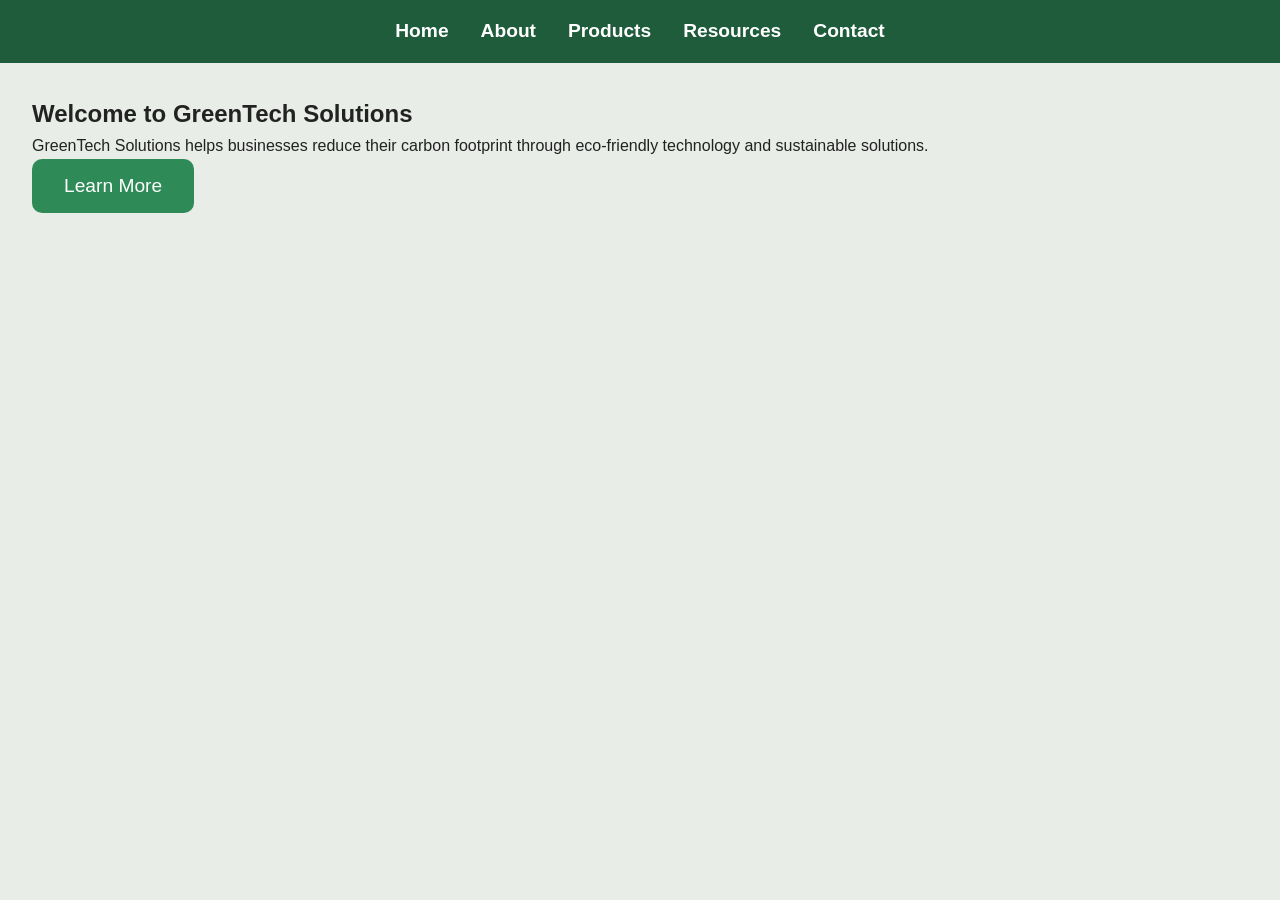
==== index.html @ 8409a85a "added GreenTech final project" ====
<!DOCTYPE html>
<html lang="en">
<head>
    <meta charset="UTF-8">
    <meta name="viewport" content="width=device-width, initial-scale=1.0">
    <title>GreenTech Solutions</title>

    <link rel="stylesheet" href="css/styles.css">
    <script src="js/script.js" defer></script>
</head>
<body>
<header>
    <nav>
        <ul>
            <li><a href="index.html">Home</a></li>
            <li><a href="about.html">About</a></li>
            <li><a href="products.html">Products</a></li>
            <li><a href="resources.html">Resources</a></li>
            <li><a href="contact.html">Contact</a></li>
        </ul>
    </nav>
</header>
<main>

    <section>
        <h1>Welcome to GreenTech Solutions</h1>

        <p>
            GreenTech Solutions helps businesses reduce their carbon
            footprint through eco-friendly technology and sustainable solutions.
        </p>

        <button>Learn More</button>
    </section>

</main>
</body>
</html>
---- css/styles.css ----
* {
    margin: 0;
    padding: 0;
    box-sizing: border-box;
}

body {
    font-family: Arial, sans-serif;
    background-color: #e8ede7;
    color: #222;
    line-height: 1.6;
}

header {
    background-color: #1f5c3b;
    padding: 1rem;
}

nav ul {
    list-style: none;
    display: flex;
    justify-content: center;
    gap: 2rem;
}

nav a {
    color: white;
    text-decoration: none;
    font-weight: bold;
    font-size: 1.2rem;
}

nav a:hover {
    color: #cce3d0;
}

main {
    padding: 2rem;
}

.hero {
    background-color: #f4f4f4;
    padding: 2.5rem;
    border-radius: 15px;
    box-shadow: 0 0 10px rgba(0,0,0,0.1);
    margin-bottom: 3rem;
}

.hero h1 {
    font-size: 2.5rem;
    color: #1f5c3b;
    margin-bottom: 1rem;
}

.hero p {
    font-size: 1.5rem;
    margin-bottom: 1.5rem;
}

button {
    background-color: #2e8b57;
    color: white;
    border: none;
    padding: 1rem 2rem;
    font-size: 1.2rem;
    border-radius: 10px;
    cursor: pointer;
}

button:hover {
    background-color: #256f46;
}

.card-container {
    display: flex;
    gap: 1.5rem;
    margin-top: 1.5rem;
    flex-wrap: wrap;
}

.card {
    flex: 1;
    min-width: 250px;
    background-color: #f4f8f2;
    padding: 1.5rem;
    border-radius: 10px;
    border-left: 5px solid #2e8b57;
}

.card h3 {
    margin-bottom: 1rem;
    color: #1f5c3b;
}

section h2 {
    margin-bottom: 1rem;
    color: #1f5c3b;
    font-size: 2rem;
}

@media (max-width: 768px) {

    nav ul {
        flex-direction: column;
        align-items: center;
    }

    .hero h1 {
        font-size: 2rem;
    }

    .hero p {
        font-size: 1.1rem;
    }


   .search-box {
    width: 100%;
    max-width: 500px;
    padding: 1rem;
    margin-top: 1rem;
    margin-bottom: 2rem;
    border: 2px solid #2e8b57;
    border-radius: 10px;
    font-size: 1rem;
}

.product-card {
    transition: transform 0.3s ease;
}

.product-card:hover {
    transform: scale(1.03);
}
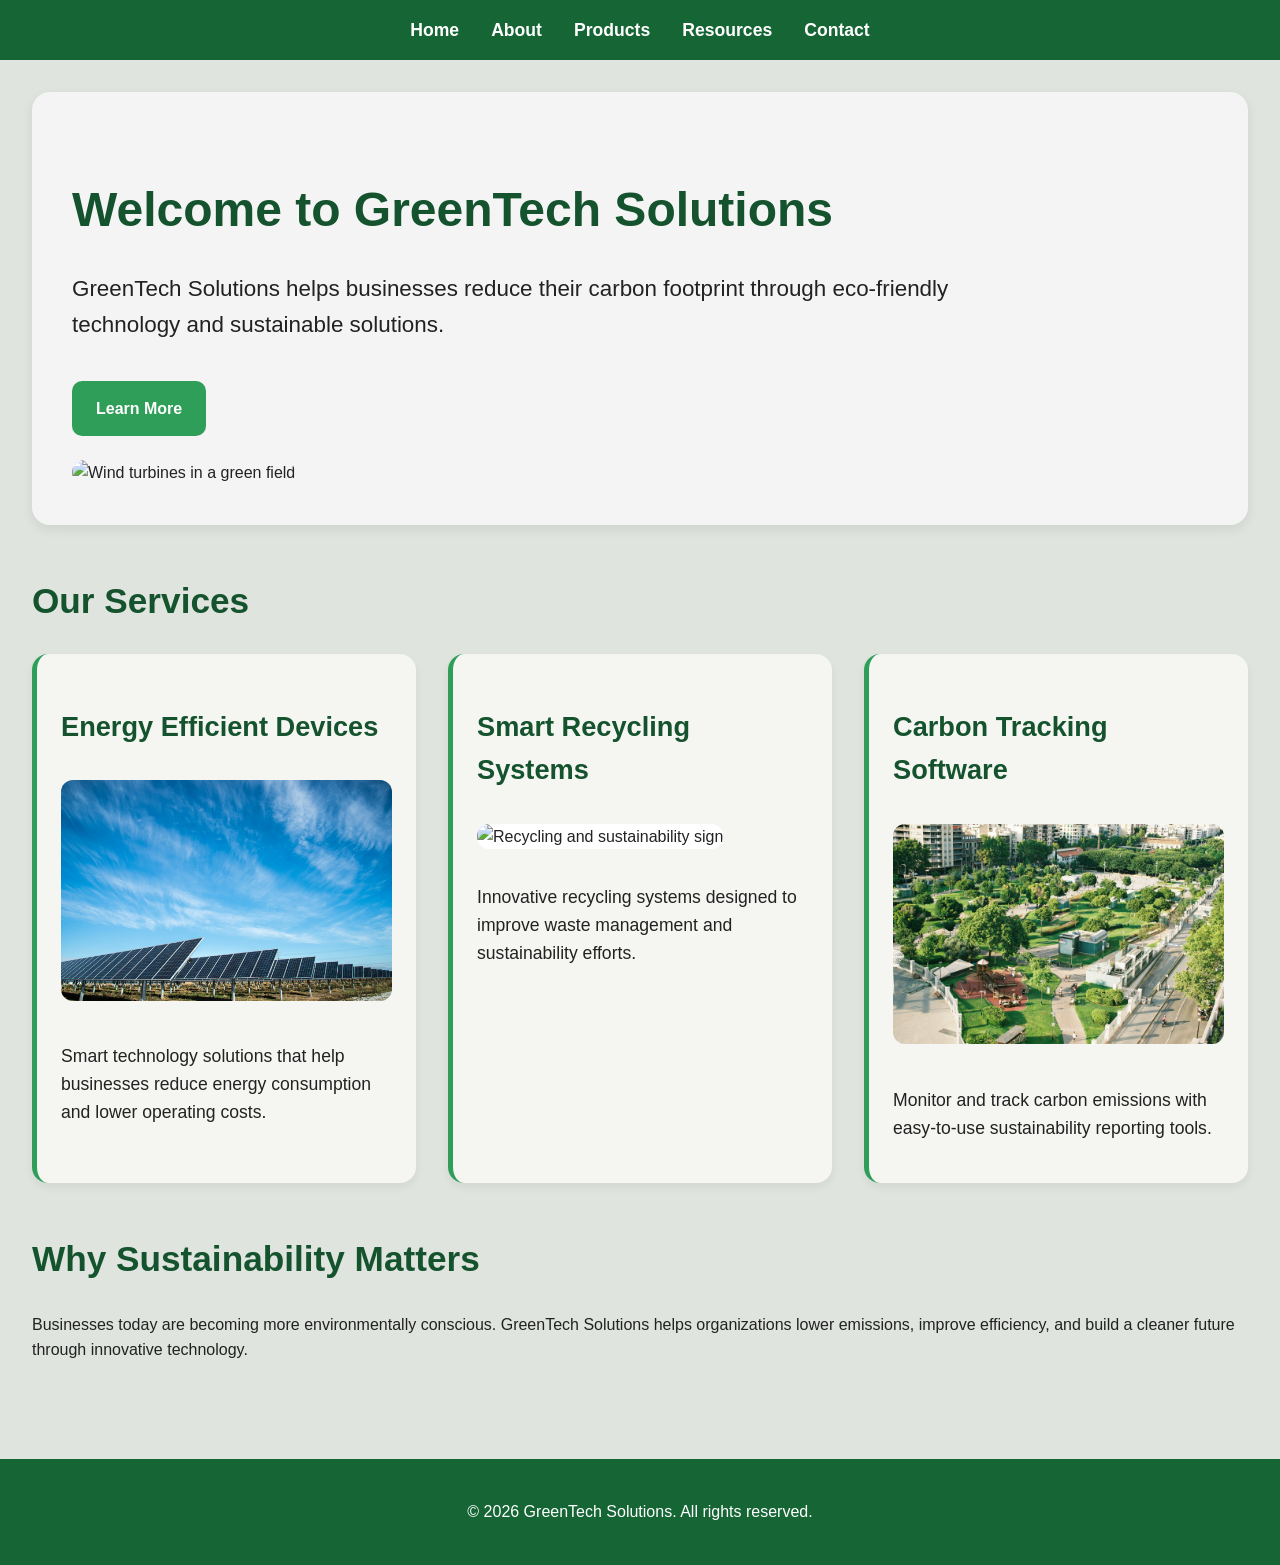
==== commit c5d32b29: "Update final website" ====
--- a/index.html
+++ b/index.html
@@ -1,5 +1,6 @@
 <!DOCTYPE html>
 <html lang="en">
+
 <head>
     <meta charset="UTF-8">
     <meta name="viewport" content="width=device-width, initial-scale=1.0">
@@ -8,31 +9,99 @@
     <link rel="stylesheet" href="css/styles.css">
     <script src="js/script.js" defer></script>
 </head>
+
 <body>
-<header>
-    <nav>
-        <ul>
-            <li><a href="index.html">Home</a></li>
-            <li><a href="about.html">About</a></li>
-            <li><a href="products.html">Products</a></li>
-            <li><a href="resources.html">Resources</a></li>
-            <li><a href="contact.html">Contact</a></li>
-        </ul>
-    </nav>
-</header>
-<main>
 
-    <section>
-        <h1>Welcome to GreenTech Solutions</h1>
+    <header>
+        <nav>
+            <ul>
+                <li><a href="index.html">Home</a></li>
+                <li><a href="about.html">About</a></li>
+                <li><a href="products.html">Products</a></li>
+                <li><a href="resources.html">Resources</a></li>
+                <li><a href="contact.html">Contact</a></li>
+            </ul>
+        </nav>
+    </header>
 
-        <p>
-            GreenTech Solutions helps businesses reduce their carbon
-            footprint through eco-friendly technology and sustainable solutions.
-        </p>
+  <main>
 
-        <button>Learn More</button>
+    <section class="hero">
+        <div class="hero-text">
+            <h1>Welcome to GreenTech Solutions</h1>
+
+            <p>
+                GreenTech Solutions helps businesses reduce their carbon footprint
+                through eco-friendly technology and sustainable solutions.
+            </p>
+
+           <a href="about.html" class="button">Learn More</a>
+        </div>
+
+        <div class="hero-image">
+            <img src="images/windmills.jpg" alt="Wind turbines in a green field">
+        </div>
+    </section>
+
+    <section class="services">
+        <h2>Our Services</h2>
+
+        <div class="card-container">
+
+            <div class="card">
+                <h3>Energy Efficient Devices</h3>
+
+                <img src="images/Solar Panels.jpg" alt="Solar panels generating renewable energy">
+
+                <p>
+                    Smart technology solutions that help businesses reduce energy
+                    consumption and lower operating costs.
+                </p>
+            </div>
+
+            <div class="card">
+                <h3>Smart Recycling Systems</h3>
+
+                <img src="images/recycle.jpg" alt="Recycling and sustainability sign">
+
+                <p>
+                    Innovative recycling systems designed to improve waste
+                    management and sustainability efforts.
+                </p>
+            </div>
+
+            <div class="card">
+                <h3>Carbon Tracking Software</h3>
+
+                <img src="images/Green City.jpg" alt="Green sustainable city">
+
+                <p>
+                    Monitor and track carbon emissions with easy-to-use
+                    sustainability reporting tools.
+                </p>
+            </div>
+
+        </div>
+    </section>
+
+    <section class="mission-section">
+        <h2>Why Sustainability Matters</h2>
+
+        <div class="mission-box">
+            <p>
+                Businesses today are becoming more environmentally conscious.
+                GreenTech Solutions helps organizations lower emissions,
+                improve efficiency, and build a cleaner future through
+                innovative technology.
+            </p>
+        </div>
     </section>
 
 </main>
+    <footer>
+        <p>&copy; 2026 GreenTech Solutions. All rights reserved.</p>
+    </footer>
+
 </body>
+
 </html>
--- a/css/styles.css
+++ b/css/styles.css
@@ -1,23 +1,24 @@
-* {
+body {
+    margin: 0;
+    font-family: Arial, sans-serif;
+    background-color: #dfe4de;
+    color: #222;
+    line-height: 1.6;
+}
+
+/* ===== NAVIGATION ===== */
+
+nav {
+    background-color: #166534;
+    padding: 1rem;
+    text-align: center;
+}
+
+nav ul {
+    list-style: none;
     margin: 0;
     padding: 0;
-    box-sizing: border-box;
-}
-
-body {
-    font-family: Arial, sans-serif;
-    background-color: #e8ede7;
-    color: #222;
-    line-height: 1.6;
-}
-
-header {
-    background-color: #1f5c3b;
-    padding: 1rem;
-}
-
-nav ul {
-    list-style: none;
+
     display: flex;
     justify-content: center;
     gap: 2rem;
@@ -27,108 +28,243 @@
     color: white;
     text-decoration: none;
     font-weight: bold;
-    font-size: 1.2rem;
+    font-size: 1.1rem;
 }
 
 nav a:hover {
-    color: #cce3d0;
-}
+    color: #d1fae5;
+}
+
+/* ===== MAIN CONTENT ===== */
 
 main {
     padding: 2rem;
 }
+
+/* ===== HERO SECTION ===== */
 
 .hero {
     background-color: #f4f4f4;
     padding: 2.5rem;
-    border-radius: 15px;
-    box-shadow: 0 0 10px rgba(0,0,0,0.1);
+    border-radius: 18px;
     margin-bottom: 3rem;
+    box-shadow: 0 4px 12px rgba(0,0,0,0.08);
 }
 
 .hero h1 {
-    font-size: 2.5rem;
-    color: #1f5c3b;
+    color: #14532d;
+    font-size: 3rem;
     margin-bottom: 1rem;
 }
 
 .hero p {
-    font-size: 1.5rem;
+    font-size: 1.4rem;
+    max-width: 900px;
+}
+
+.hero img {
+    width: 100%;
+    max-height: 450px;
+    object-fit: cover;
+    border-radius: 16px;
+    margin-top: 1.5rem;
+}
+
+/* ===== BUTTONS ===== */
+
+.button {
+    display: inline-block;
+    margin-top: 1rem;
+    background-color: #2f9e59;
+    color: white;
+    padding: 0.9rem 1.5rem;
+    border-radius: 10px;
+    text-decoration: none;
+    font-weight: bold;
+    transition: background-color 0.3s ease;
+}
+
+.button:hover {
+    background-color: #237847;
+}
+
+/* ===== SECTION TITLES ===== */
+
+section h2 {
+    color: #14532d;
+    font-size: 2.2rem;
     margin-bottom: 1.5rem;
 }
 
+/* ===== CARD LAYOUT ===== */
+
+.card-container {
+    display: grid;
+    grid-template-columns: repeat(auto-fit, minmax(280px, 1fr));
+    gap: 2rem;
+    margin-bottom: 3rem;
+}
+
+/* ===== CARDS ===== */
+
+.card {
+    background-color: #f5f5f2;
+    padding: 1.5rem;
+    border-radius: 16px;
+    border-left: 5px solid #2f9e59;
+    box-shadow: 0 4px 10px rgba(0,0,0,0.06);
+
+    transition: transform 0.3s ease;
+}
+
+.card:hover {
+    transform: translateY(-5px);
+}
+
+.card h3 {
+    color: #14532d;
+    font-size: 1.7rem;
+    margin-bottom: 1rem;
+}
+
+.card p {
+    font-size: 1.1rem;
+}
+
+/* ===== CARD IMAGES ===== */
+
+.card img {
+    width: 100%;
+    height: auto;
+    max-height: 260px;
+
+    object-fit: cover;
+    object-position: center;
+
+    border-radius: 12px;
+
+    margin-top: 1rem;
+    margin-bottom: 1rem;
+
+    background-color: white;
+}
+
+/* ===== SEARCH BAR ===== */
+
+.search-box {
+    width: 100%;
+    max-width: 420px;
+    padding: 1rem;
+    border: 2px solid #2f9e59;
+    border-radius: 10px;
+    font-size: 1rem;
+    margin-bottom: 2rem;
+}
+
+/* ===== CONTACT FORM ===== */
+
+form {
+    background-color: #f5f5f2;
+    padding: 2rem;
+    border-radius: 16px;
+    border-left: 5px solid #2f9e59;
+    margin-bottom: 3rem;
+}
+
+label {
+    display: block;
+    margin-top: 1rem;
+    margin-bottom: 0.5rem;
+    font-weight: bold;
+    color: #14532d;
+}
+
+input,
+select,
+textarea {
+    width: 100%;
+    padding: 1rem;
+    border: 2px solid #2f9e59;
+    border-radius: 10px;
+    font-size: 1rem;
+    box-sizing: border-box;
+}
+
+textarea {
+    resize: vertical;
+}
+
+/* ===== SUBMIT BUTTON ===== */
+
 button {
-    background-color: #2e8b57;
-    color: white;
+    margin-top: 1.5rem;
+    background-color: #2f9e59;
+    color: white;
+    padding: 1rem 1.6rem;
     border: none;
-    padding: 1rem 2rem;
-    font-size: 1.2rem;
-    border-radius: 10px;
+    border-radius: 10px;
+    font-size: 1rem;
+    font-weight: bold;
     cursor: pointer;
+
+    transition: background-color 0.3s ease;
 }
 
 button:hover {
-    background-color: #256f46;
-}
-
-.card-container {
-    display: flex;
-    gap: 1.5rem;
-    margin-top: 1.5rem;
-    flex-wrap: wrap;
-}
-
-.card {
-    flex: 1;
-    min-width: 250px;
-    background-color: #f4f8f2;
+    background-color: #237847;
+}
+
+/* ===== VIDEO ===== */
+
+iframe {
+    width: 100%;
+    max-width: 900px;
+    aspect-ratio: 16 / 9;
+    border: none;
+    border-radius: 14px;
+    margin-top: 1rem;
+}
+
+/* ===== FOOTER ===== */
+
+footer {
+    background-color: #166534;
+    color: white;
+    text-align: center;
     padding: 1.5rem;
-    border-radius: 10px;
-    border-left: 5px solid #2e8b57;
-}
-
-.card h3 {
-    margin-bottom: 1rem;
-    color: #1f5c3b;
-}
-
-section h2 {
-    margin-bottom: 1rem;
-    color: #1f5c3b;
-    font-size: 2rem;
-}
+    margin-top: 3rem;
+}
+
+/* ===== MOBILE RESPONSIVE ===== */
 
 @media (max-width: 768px) {
 
     nav ul {
         flex-direction: column;
-        align-items: center;
+        gap: 1rem;
     }
 
     .hero h1 {
-        font-size: 2rem;
+        font-size: 2.2rem;
     }
 
     .hero p {
         font-size: 1.1rem;
     }
 
-
-   .search-box {
-    width: 100%;
-    max-width: 500px;
-    padding: 1rem;
-    margin-top: 1rem;
-    margin-bottom: 2rem;
-    border: 2px solid #2e8b57;
-    border-radius: 10px;
-    font-size: 1rem;
-}
-
-.product-card {
-    transition: transform 0.3s ease;
-}
-
-.product-card:hover {
-    transform: scale(1.03);
+    section h2 {
+        font-size: 1.8rem;
+    }
+
+    .card h3 {
+        font-size: 1.4rem;
+    }
+
+    .card p {
+        font-size: 1rem;
+    }
+
+    main {
+        padding: 1rem;
+    }
 }
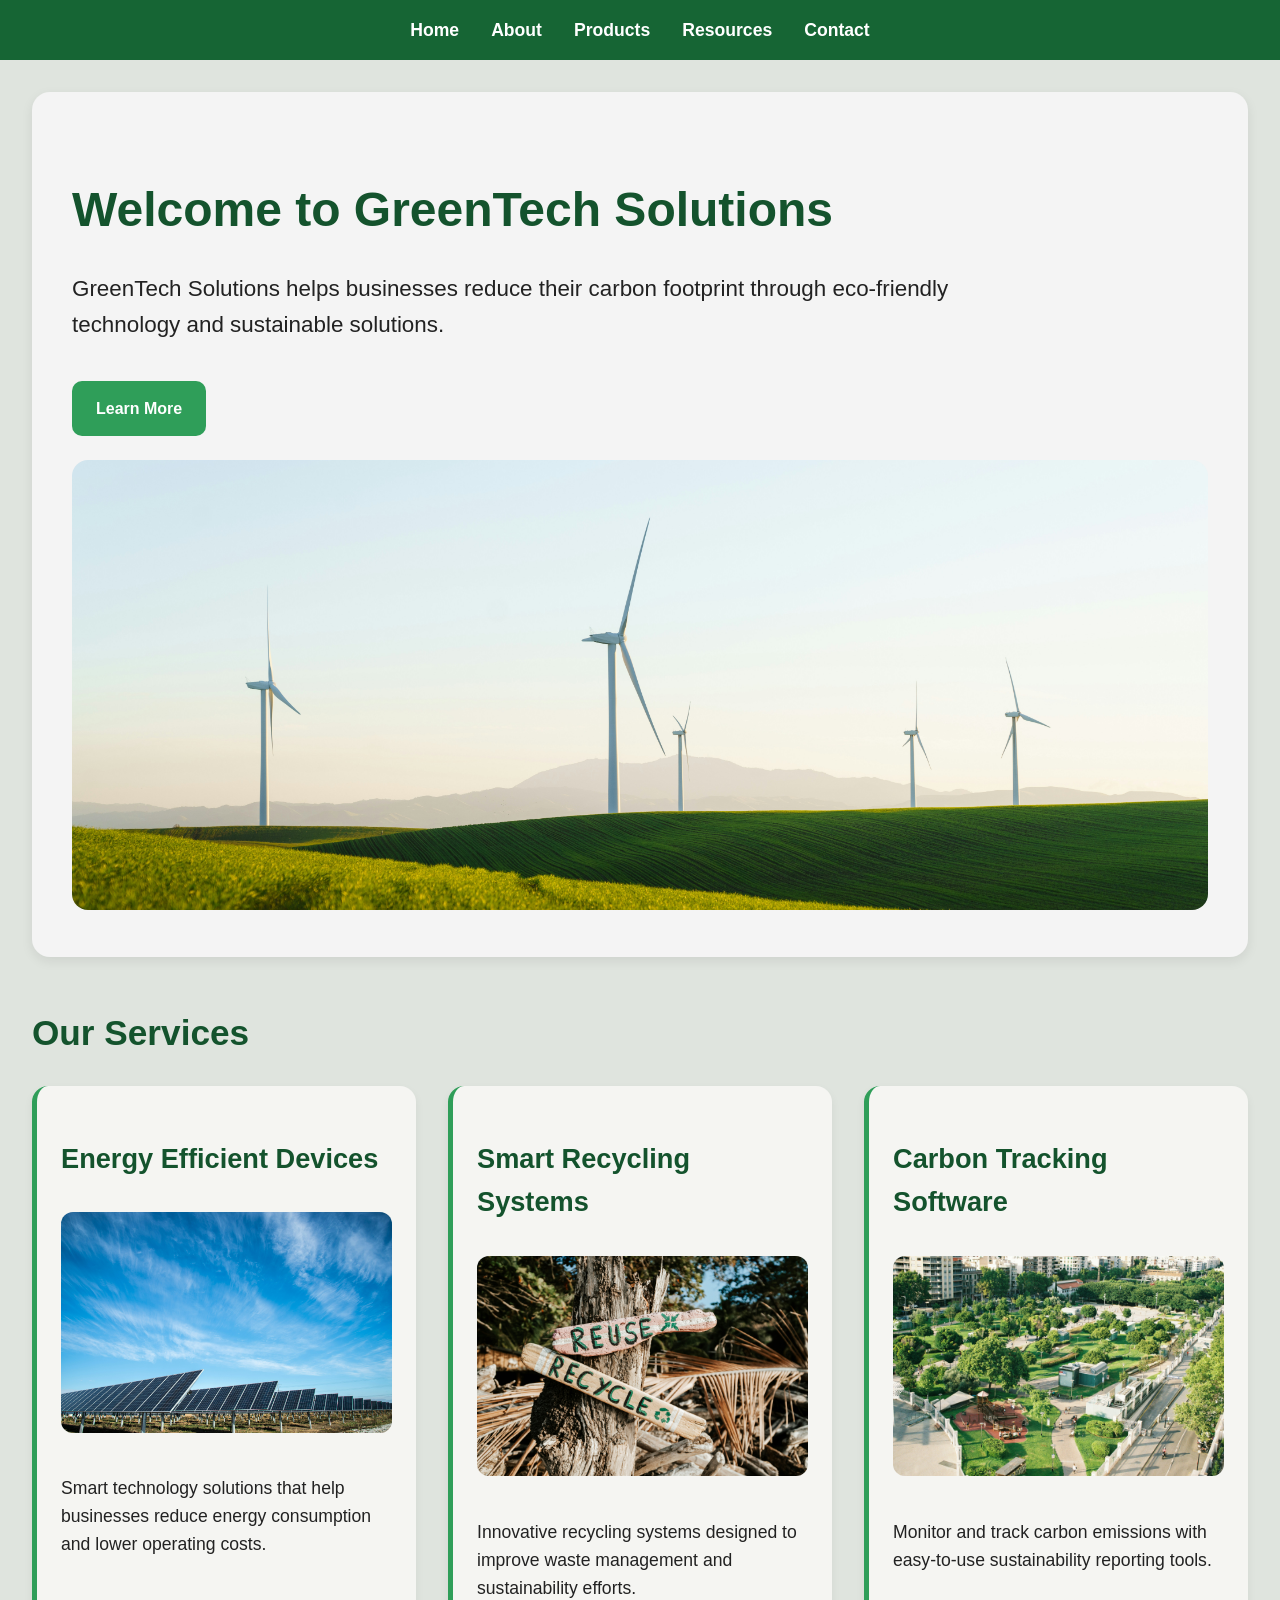
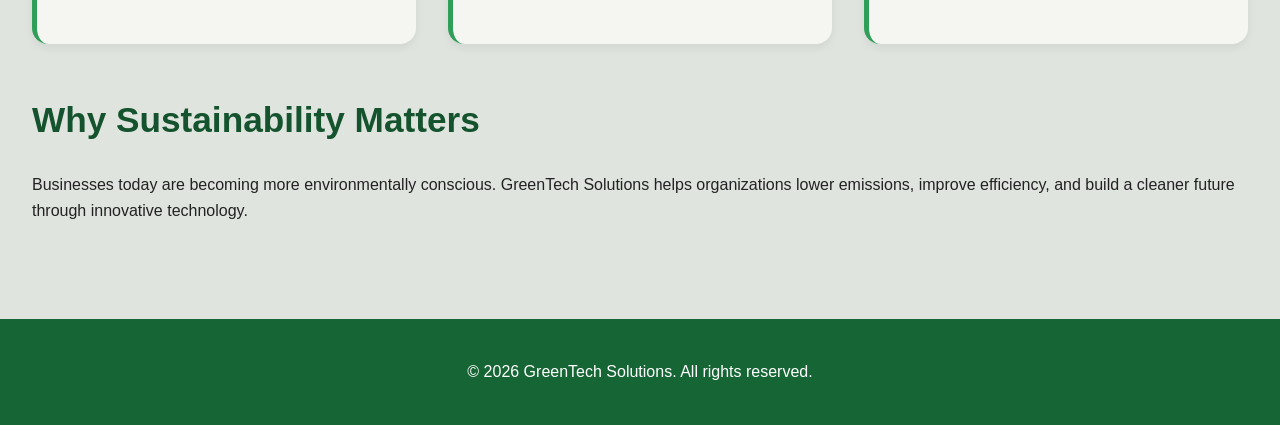
==== commit 7ac3e628: "Update website fixes" ====
--- a/index.html
+++ b/index.html
@@ -39,7 +39,7 @@
         </div>
 
         <div class="hero-image">
-            <img src="images/windmills.jpg" alt="Wind turbines in a green field">
+            <img src="images/Windmills.jpg" alt="Wind turbines in a green field">
         </div>
     </section>
 
@@ -62,7 +62,7 @@
             <div class="card">
                 <h3>Smart Recycling Systems</h3>
 
-                <img src="images/recycle.jpg" alt="Recycling and sustainability sign">
+                <img src="images/Recycle.jpg" alt="Recycling and sustainability sign">
 
                 <p>
                     Innovative recycling systems designed to improve waste
